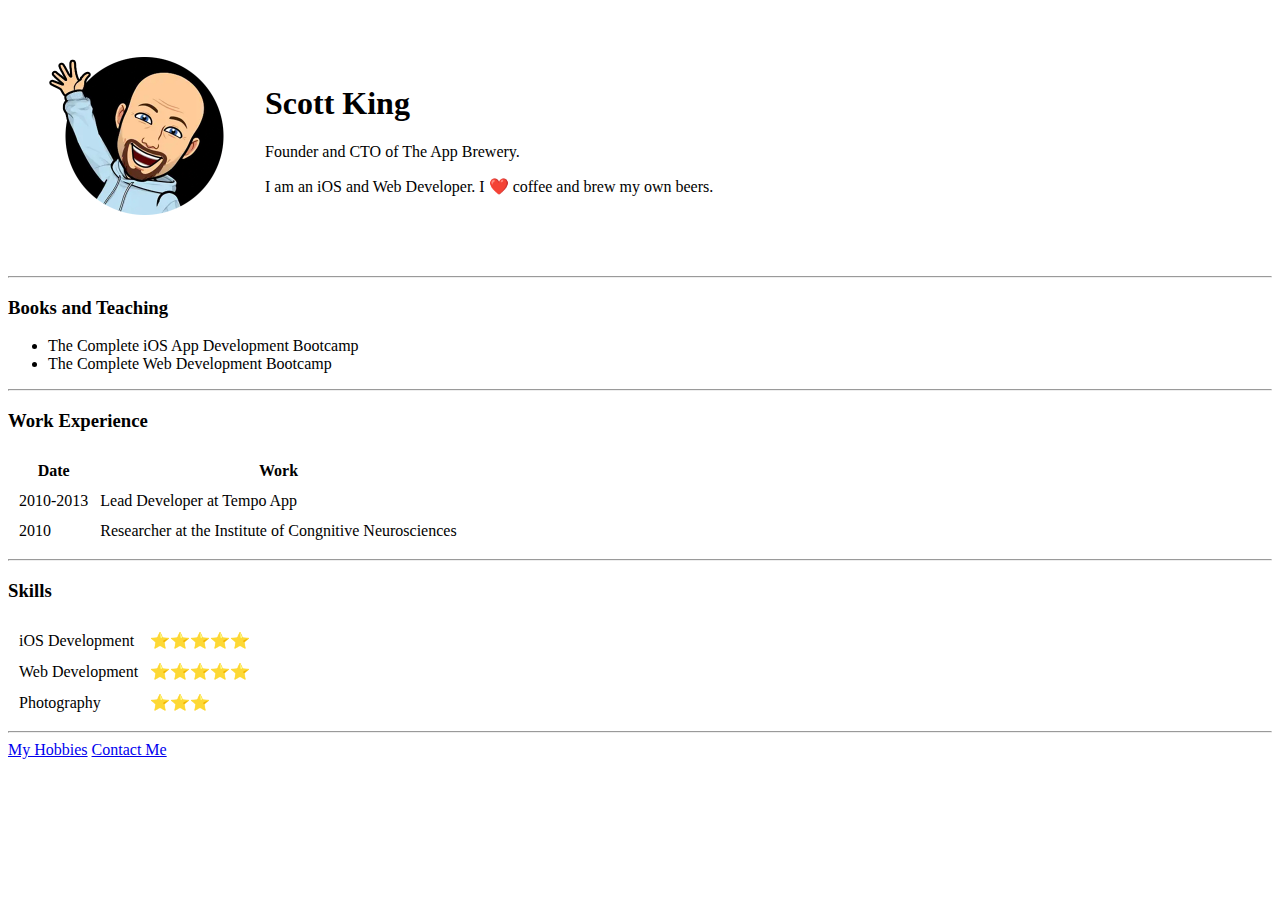
==== index.html @ a29acc02 "Add initial CV website files." ====
<!DOCTYPE html>
<html lang="en">
  <head>
    <meta charset="UTF-8" />
    <meta http-equiv="X-UA-Compatible" content="IE=edge" />
    <meta name="viewport" content="width=device-width, initial-scale=1.0" />
    <title>Scott's Personal Site</title>
  </head>
  <body>
    <table>
      <tr>
        <td>
          <img
            src="img/ScottLogo.png"
            alt="fake human picture"
            height="250px"
            width="250px"
          />
        </td>
        <td>
          <h1>Scott King</h1>
          <p>Founder and CTO of The App Brewery.</p>
          <p>
            I am an iOS and Web Developer. I ❤️ coffee and brew my own beers.
          </p>
        </td>
      </tr>
    </table>
    <hr />
    <h3>Books and Teaching</h3>
    <ul>
      <li>The Complete iOS App Development Bootcamp</li>
      <li>The Complete Web Development Bootcamp</li>
    </ul>
    <hr />
    <h3>Work Experience</h3>
    <table cellspacing="10px">
      <thead>
        <tr>
          <th>Date</th>
          <th>Work</th>
        </tr>
      </thead>
      <tbody>
        <tr>
          <td>2010-2013</td>
          <td>Lead Developer at Tempo App</td>
        </tr>
        <tr>
          <td>2010</td>
          <td>Researcher at the Institute of Congnitive Neurosciences</td>
        </tr>
      </tbody>
      <tfoot></tfoot>
    </table>
    <hr />
    <h3>Skills</h3>
    <table cellspacing="10px">
      <tr>
        <td>iOS Development</td>
        <td>⭐⭐⭐⭐⭐</td>
      </tr>
      <tr>
        <td>Web Development</td>
        <td>⭐⭐⭐⭐⭐</td>
      </tr>
      <tr>
        <td>Photography</td>
        <td>⭐⭐⭐</td>
      </tr>
    </table>
    <hr />
    <a href="hobbies.html">My Hobbies</a> <a href="contact.html">Contact Me</a>
  </body>
</html>
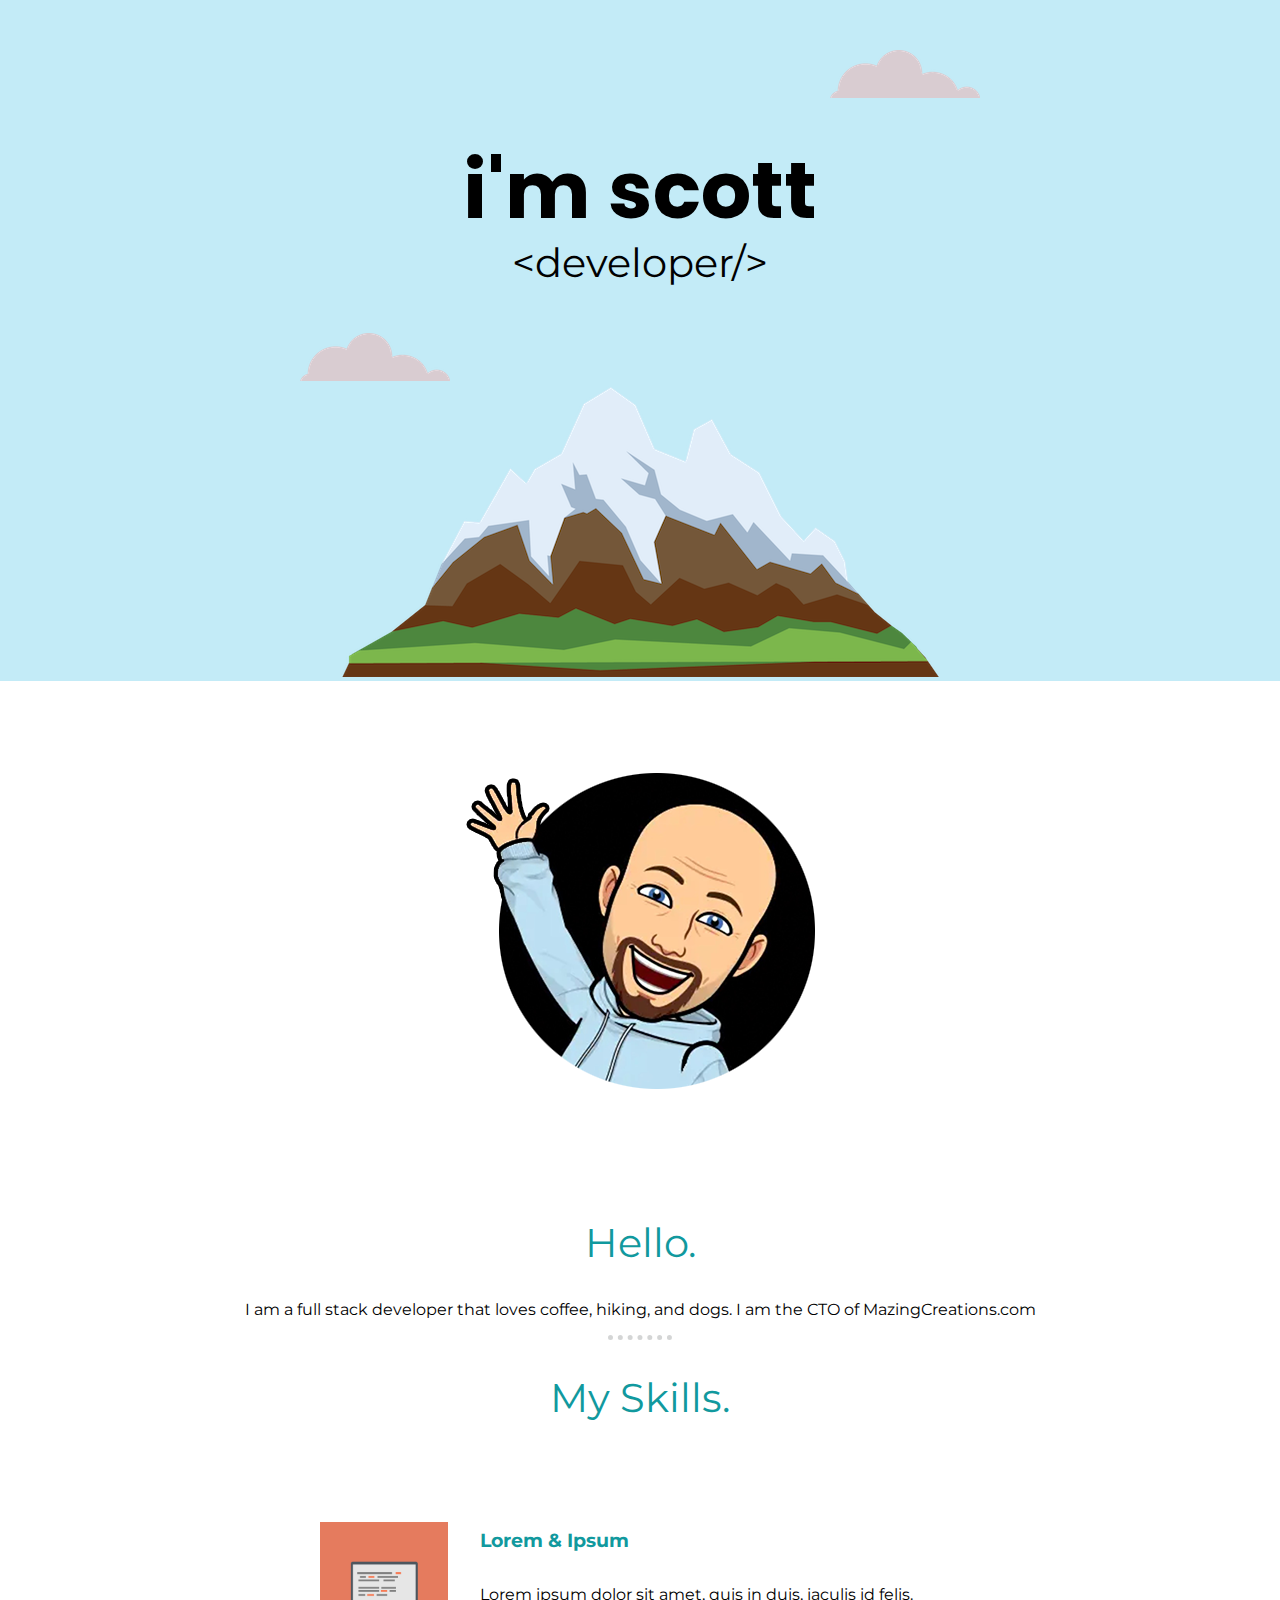
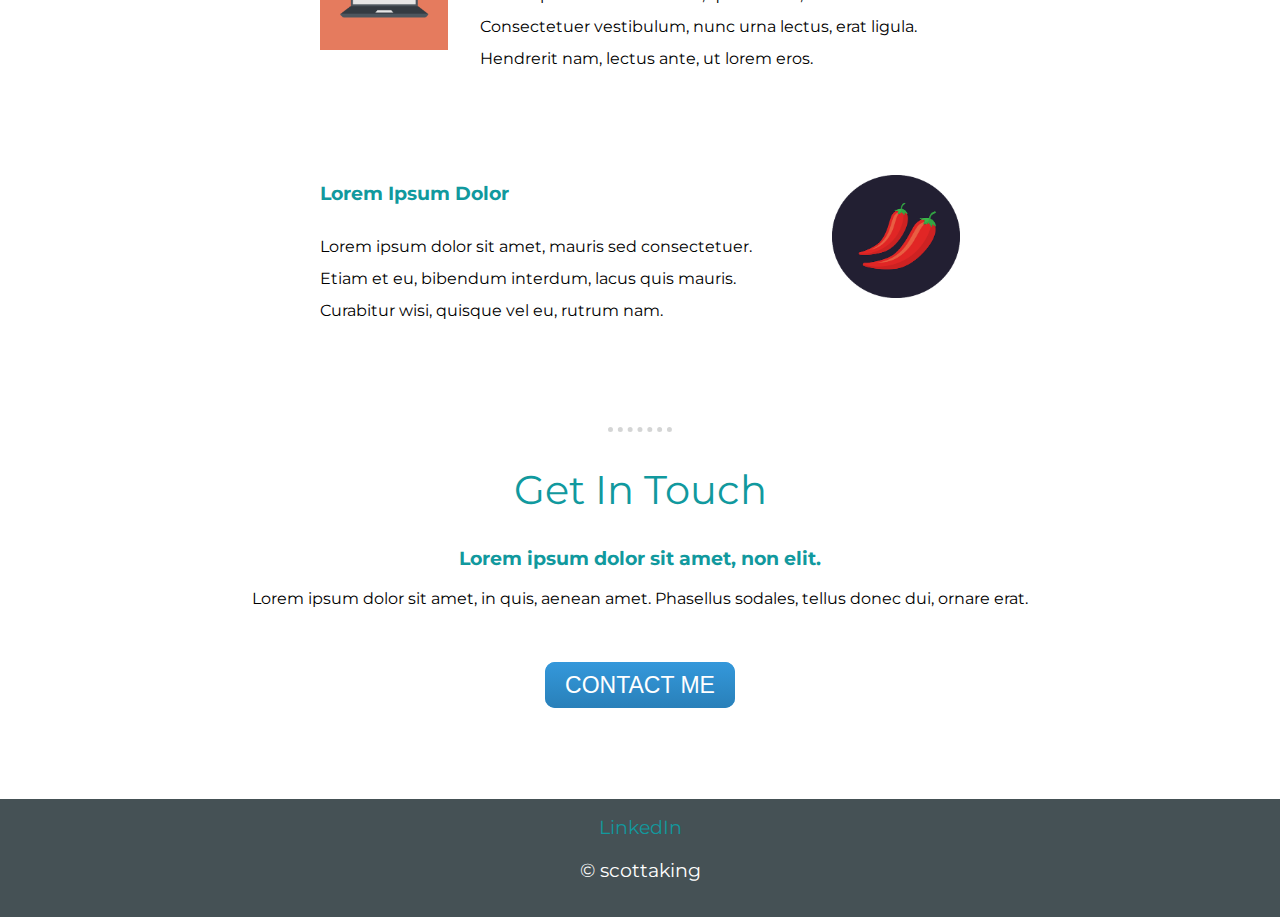
==== commit f882a6a3: "Add files via upload" ====
--- a/index.html
+++ b/index.html
@@ -4,72 +4,70 @@
     <meta charset="UTF-8" />
     <meta http-equiv="X-UA-Compatible" content="IE=edge" />
     <meta name="viewport" content="width=device-width, initial-scale=1.0" />
-    <title>Scott's Personal Site</title>
+    <link rel="stylesheet" href="css/styles.css" />
+    <link rel="icon" href="favicon.ico" />
+    <link
+      href="https://fonts.googleapis.com/css2?family=Montserrat:wght@300&family=Poppins:wght@400;900&display=swap"
+      rel="stylesheet"
+    />
+    <title>Scott King</title>
   </head>
   <body>
-    <table>
-      <tr>
-        <td>
-          <img
-            src="img/ScottLogo.png"
-            alt="fake human picture"
-            height="250px"
-            width="250px"
-          />
-        </td>
-        <td>
-          <h1>Scott King</h1>
-          <p>Founder and CTO of The App Brewery.</p>
+    <div class="top-container">
+      <img class="top-cloud" src="img/cloud.png" alt="cloud-image" />
+      <h1>i'm scott</h1>
+      <h2>&lt;developer/&gt;</h2>
+      <img class="bottom-cloud" src="img/cloud.png" alt="cloud-image" />
+      <img src="img/mountain.png" alt="cloud-image" />
+    </div>
+    <div class="middle-container">
+      <div class="profile">
+        <img src="img/ScottLogo.png" alt="Cartoon Photo of Scott King" />
+        <h2>Hello.</h2>
+        <p>
+          I am a full stack developer that loves coffee, hiking, and dogs. I am
+          the CTO of MazingCreations.com
+        </p>
+      </div>
+      <hr />
+      <div class="skills">
+        <h2>My Skills.</h2>
+        <div class="skill-row">
+          <img class="code-image" src="img/computer.png" alt="" />
+          <h3>Lorem & Ipsum</h3>
           <p>
-            I am an iOS and Web Developer. I ❤️ coffee and brew my own beers.
+            Lorem ipsum dolor sit amet, quis in duis, iaculis id felis.
+            Consectetuer vestibulum, nunc urna lectus, erat ligula. Hendrerit
+            nam, lectus ante, ut lorem eros.
           </p>
-        </td>
-      </tr>
-    </table>
-    <hr />
-    <h3>Books and Teaching</h3>
-    <ul>
-      <li>The Complete iOS App Development Bootcamp</li>
-      <li>The Complete Web Development Bootcamp</li>
-    </ul>
-    <hr />
-    <h3>Work Experience</h3>
-    <table cellspacing="10px">
-      <thead>
-        <tr>
-          <th>Date</th>
-          <th>Work</th>
-        </tr>
-      </thead>
-      <tbody>
-        <tr>
-          <td>2010-2013</td>
-          <td>Lead Developer at Tempo App</td>
-        </tr>
-        <tr>
-          <td>2010</td>
-          <td>Researcher at the Institute of Congnitive Neurosciences</td>
-        </tr>
-      </tbody>
-      <tfoot></tfoot>
-    </table>
-    <hr />
-    <h3>Skills</h3>
-    <table cellspacing="10px">
-      <tr>
-        <td>iOS Development</td>
-        <td>⭐⭐⭐⭐⭐</td>
-      </tr>
-      <tr>
-        <td>Web Development</td>
-        <td>⭐⭐⭐⭐⭐</td>
-      </tr>
-      <tr>
-        <td>Photography</td>
-        <td>⭐⭐⭐</td>
-      </tr>
-    </table>
-    <hr />
-    <a href="hobbies.html">My Hobbies</a> <a href="contact.html">Contact Me</a>
+        </div>
+        <div class="skill-row">
+          <img class="chilli-image" src="img/chillies.png" alt="" />
+          <h3>Lorem Ipsum Dolor</h3>
+          <p>
+            Lorem ipsum dolor sit amet, mauris sed consectetuer. Etiam et eu,
+            bibendum interdum, lacus quis mauris. Curabitur wisi, quisque vel
+            eu, rutrum nam.
+          </p>
+        </div>
+      </div>
+      <hr />
+      <div class="contact-me">
+        <h2>Get In Touch</h2>
+        <h3>Lorem ipsum dolor sit amet, non elit.</h3>
+        <p>
+          Lorem ipsum dolor sit amet, in quis, aenean amet. Phasellus sodales,
+          tellus donec dui, ornare erat.
+        </p>
+        <a class="btn" href="mailto:scottaking@live.com">CONTACT ME</a>
+      </div>
+    </div>
+
+    <div class="bottom-container">
+      <a class="footer-link" href="https://www.linkedin.com/in/scottandrewking/"
+        >LinkedIn</a
+      >
+      <p>© scottaking</p>
+    </div>
   </body>
 </html>
--- a/css/styles.css
+++ b/css/styles.css
@@ -0,0 +1,131 @@
+*,
+*::before,
+*::after {
+  box-sizing: border-box;
+  font-family: "Montserrat", arial, sans-serif;
+}
+
+body {
+  margin: 0;
+  text-align: center;
+}
+
+.top-container {
+  padding-top: 100px;
+  background-color: #c3ebf7;
+  position: relative;
+}
+
+.top-container h1,
+.top-container p {
+  margin-bottom: 0;
+  font-family: "Poppins", "Arial Black", sans-serif;
+  line-height: 1.2;
+}
+
+.top-container h1 {
+  font-size: 5rem;
+  margin-top: 2.6rem;
+}
+
+.top-container h2 {
+  margin-top: 0;
+  color: black;
+}
+
+.top-cloud {
+  position: absolute;
+  right: 300px;
+  top: 50px;
+}
+
+.bottom-cloud {
+  position: absolute;
+  left: 300px;
+  bottom: 300px;
+}
+
+h2 {
+  font-size: 2.5rem;
+  font-weight: normal;
+  color: #11999e;
+}
+
+h3,
+a {
+  color: #11999e;
+}
+
+a {
+  text-decoration: none;
+}
+
+.skill-row {
+  width: 50%;
+  margin: 6.25rem auto;
+  text-align: left;
+  line-height: 2;
+}
+
+.code-image {
+  width: 25%;
+  float: left;
+  padding-right: 2rem;
+}
+
+.chilli-image {
+  clear: both;
+  width: 25%;
+  float: right;
+  padding-left: 2rem;
+}
+
+hr {
+  width: 5%;
+  height: 0;
+  border-style: dotted;
+  border-width: 5px 0 0 0;
+  border-color: rgba(75, 78, 78, 0.24);
+}
+
+.bottom-container {
+  margin-top: 6.25rem;
+  background-color: #455155;
+  font-size: 1.2rem;
+  padding: 1rem;
+}
+
+.btn {
+  background: #3498db;
+  background-image: -webkit-linear-gradient(top, #3498db, #2980b9);
+  background-image: -moz-linear-gradient(top, #3498db, #2980b9);
+  background-image: -ms-linear-gradient(top, #3498db, #2980b9);
+  background-image: -o-linear-gradient(top, #3498db, #2980b9);
+  background-image: linear-gradient(to bottom, #3498db, #2980b9);
+  -webkit-border-radius: 10;
+  -moz-border-radius: 10;
+  border-radius: 10px;
+  font-family: Arial;
+  color: #ffffff;
+  font-size: 23px;
+  padding: 10px 20px 10px 20px;
+  text-decoration: none;
+}
+
+.btn:hover {
+  background: #3cb0fd;
+  background-image: -webkit-linear-gradient(top, #3cb0fd, #3498db);
+  background-image: -moz-linear-gradient(top, #3cb0fd, #3498db);
+  background-image: -ms-linear-gradient(top, #3cb0fd, #3498db);
+  background-image: -o-linear-gradient(top, #3cb0fd, #3498db);
+  background-image: linear-gradient(to bottom, #3cb0fd, #3498db);
+  text-decoration: none;
+}
+
+.contact-me p {
+  margin-bottom: 4rem;
+}
+
+.bottom-container p {
+  color: white;
+}
